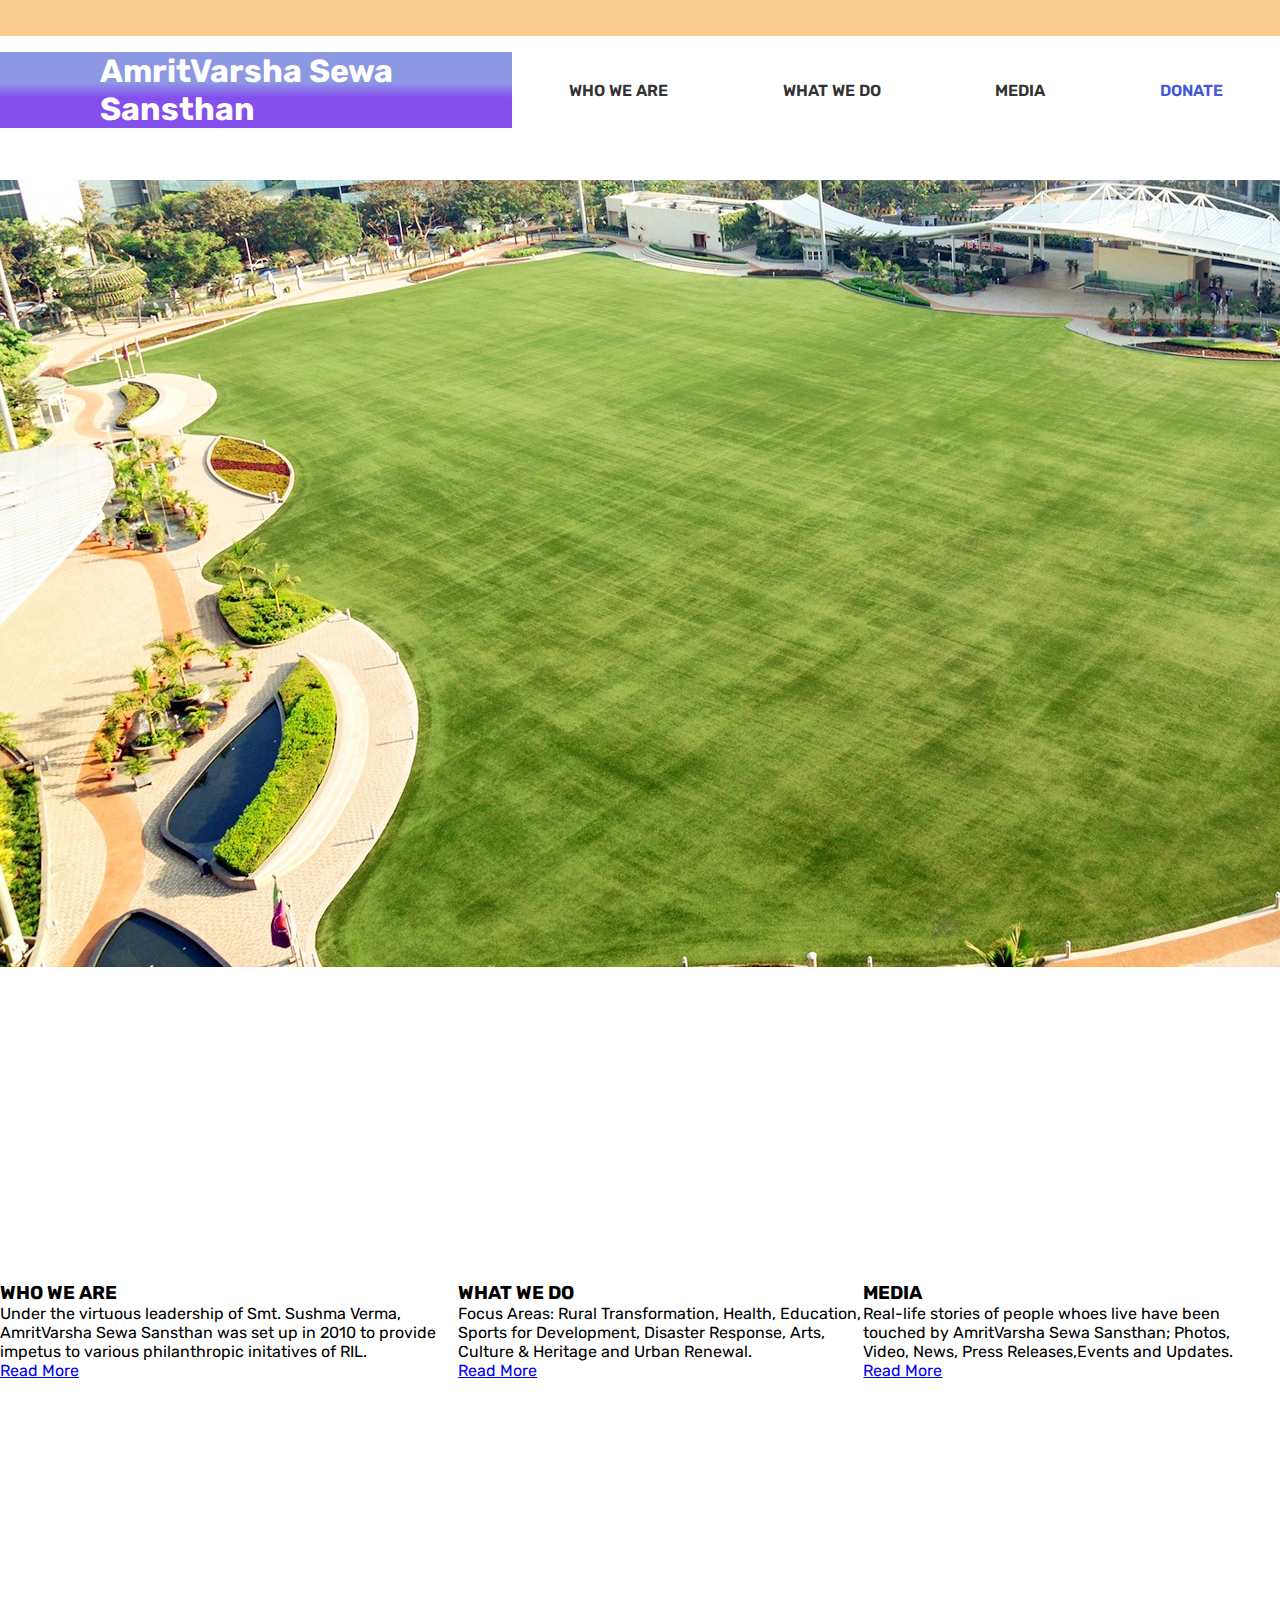
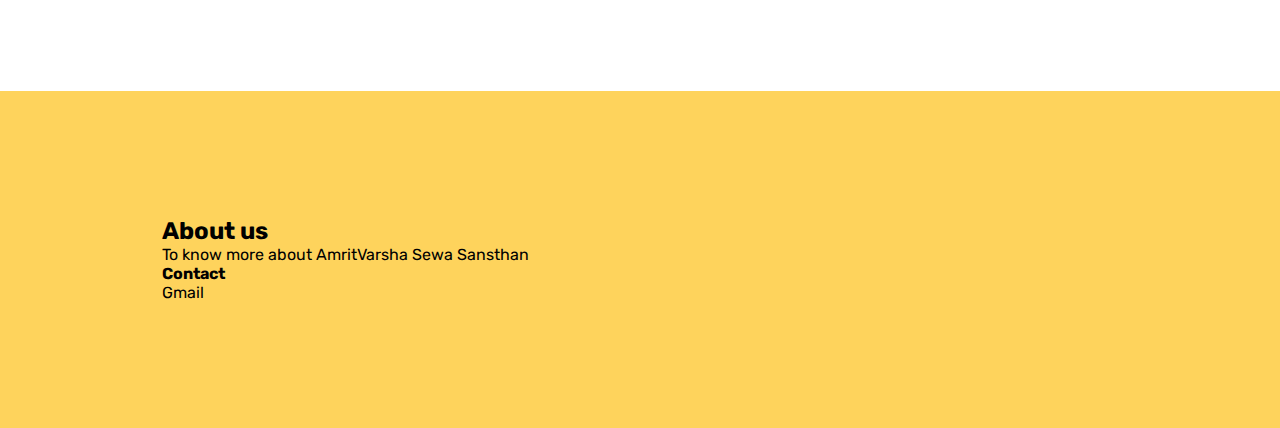
==== src/Index.html @ e35de28b "new file added" ====
<!Doctype html>
<html>
<head>
<title></title>
	<link rel="stylesheet" href="css/style.css">
	<link href="https://fonts.googleapis.com/css2?family=Rubik:ital,wght@0,300;0,400;0,500;0,600;0,700;0,800;0,900;1,300;1,400;1,500;1,600;1,700;1,800;1,900&display=swap" rel="stylesheet">
	
</head>
<body>

<header>
    <section class="navsection">
	    <div class="logo">
		    <h1>AmritVarsha Sewa Sansthan</h1>
		</div>
		<nav>
		  <a href="Who we are.html">WHO WE ARE</a>
      <a href="What we do.html">WHAT WE DO</a>
      <a href="#">MEDIA</a>
		  <a href="Donate.html">DONATE</a>
		</nav>
	</section>
   
  <div id="container">
    <div id="sliderbox">
      <img src="css/assets/image1.jpg"/>
     
    </div>
  </div>

  
	
  <main>
    <div class="col-md-4 col-12 text-center">
      <div class="card mr-2 d-inline-block shadow-lg">
      </div>
      <div class="card-body">
    <h3 class="card-title">WHO WE ARE</h3>
    <p class="card-text">
        Under the virtuous leadership of 
        Smt. Sushma Verma, AmritVarsha 
        Sewa Sansthan was set up in 2010 to 
        provide impetus to various
        philanthropic initatives of RIL.
      </p>
      <a href="Read More.html" class="btn">Read More </a>
    </div>
  </div>

      <div class="col-md-4 col-12 text-center">
        <div class="card mr-2 d-inline-block shadow-lg">
          
        </div>
      
      <div class="card-body">
      <h3 class="card-title">WHAT WE DO </h3>
      <p class="card-text">
        Focus Areas: Rural Transformation, 
        Health, Education, Sports for 
        Development, Disaster Response, 
        Arts, Culture & Heritage 
        and Urban Renewal.
      </p>
      <a href="Read More 2.html" class="btn">Read More </a>
 </div>
    </div>

    <div class="col-md-4 col-12 text-center">
      <div class="card mr-2 d-inline-block shadow-lg">
      </div>
      <div class="card-body">
        <h3 class="card-title">MEDIA </h3>
        <p class="card-text">
          Real-life stories of people whoes 
          live have been touched by AmritVarsha 
          Sewa Sansthan; Photos, Video, News,
          Press Releases,Events and Updates.
        </p>
        <a href="Read More 3.html" class="btn">Read More </a>
      </div>
    </div>
  </div>
</main>

    

<footer>
  <div class="container-fluid p-0">
     <div class="row text-left">
       <div class="col-md-5 col-md-5">
         <h2 class="text-muted">About us</h2>
         <p class="text-muted">
          To know more about AmritVarsha Sewa Sansthan
        </p>
  
      </div>
      <div class="col-md-5">
        <h4 class="text-muted">Contact</h4>
        <p class="text-muted">Gmail</p>
      </div>
      
      </div>
 </div>
 </footer>
    

</body>
</html>
---- src/css/style.css ----
*{margin:0; padding:0; font-family: 'Rubik', sans-serif;}



.navsection{
	width:100%; height:20vh;
	display:flex; justify-content: space-around;
	align-items: center;
	background-image:linear-gradient(to top, #fff 80%, #facb8e 20%);

}

.logo{
	width:40%;
	color:#fff;
    background-image:linear-gradient(#8d98e3 40%, #854fee 60%);
    padding-left:100px;
    box-sizing: border-box;

}


@keyframes aagepiche{
	from{padding-left:40px;}
	to{padding-right:40px;}
	
}

nav{
	width:60%;
	display:flex;
	justify-content: space-around;
}

nav a{
	text-decoration:none;
	text-transform:uppercase;
	color:rgb(51, 50, 50);
	font-weight:600;
	font-size:16px;
	position:relative;
}


nav a:last-child{
	color:#4458dc;
} 

nav a:before{
	content:"";
	position:absolute;
	top:110%;
	left:0;
	width:0%;
	height:2px;
	border-bottom:2px solid #4458dc;
	transition:all 0.4s linear;
}

nav a:hover:before{
	width:100%; 
}



main{
	height:80vh;
	display:flex;
	justify-content:space-around;
	align-items:center;
	
}




/*Footer*/

footer{
    background:#fdba02a4;
    overflow-x:hidden;
    padding: 14vmin 18vmin;
}
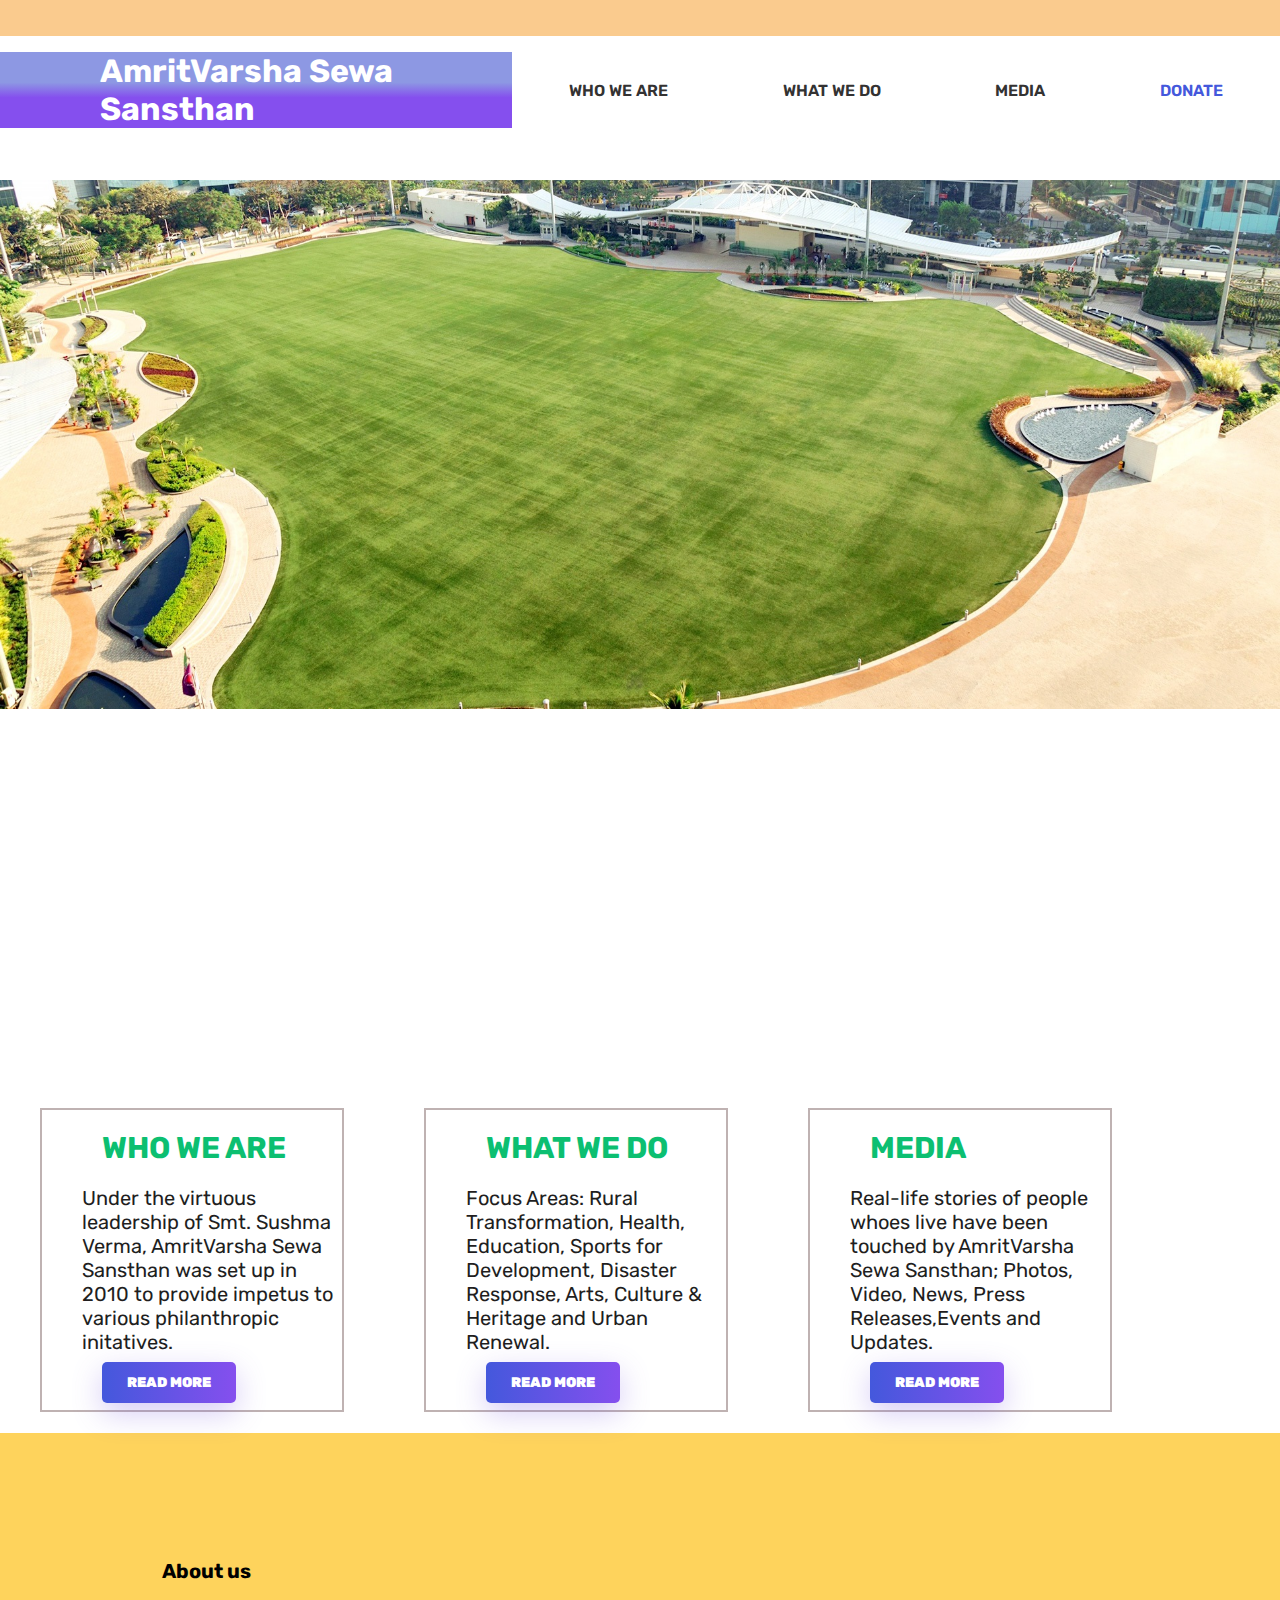
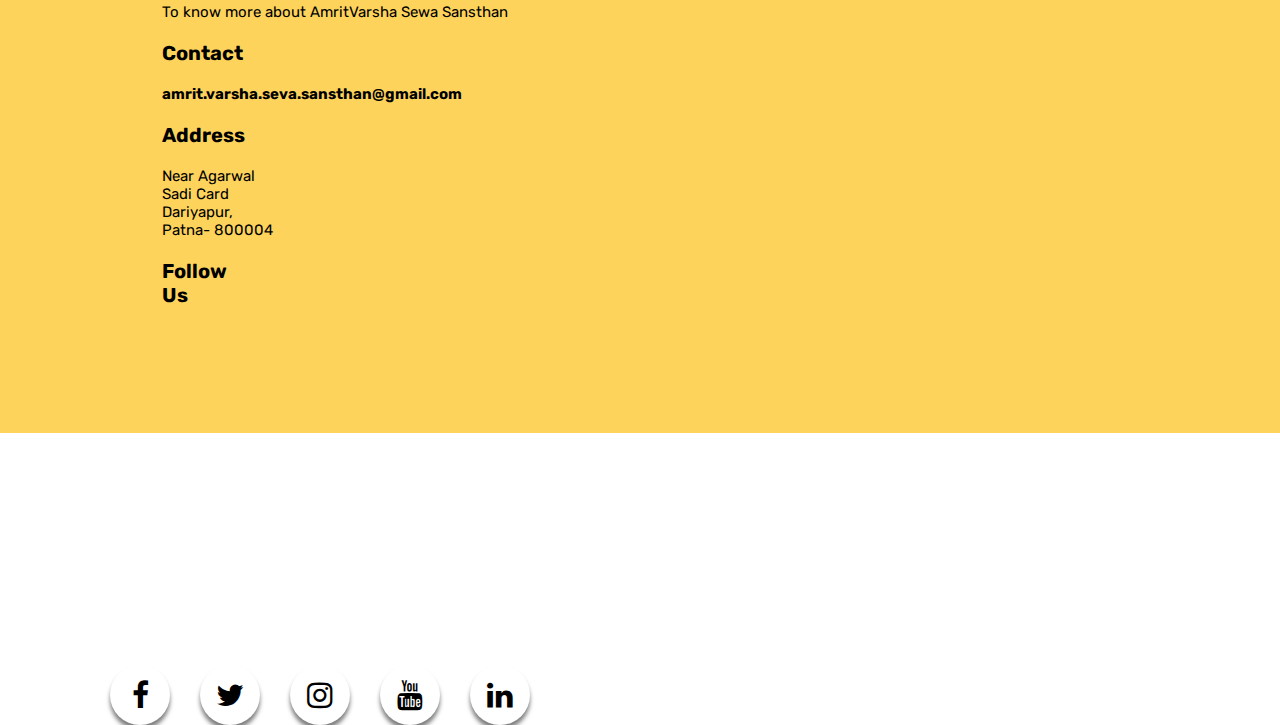
==== commit cbd48376: "version 1 for release" ====
--- a/src/Index.html
+++ b/src/Index.html
@@ -4,7 +4,7 @@
 <title></title>
 	<link rel="stylesheet" href="css/style.css">
 	<link href="https://fonts.googleapis.com/css2?family=Rubik:ital,wght@0,300;0,400;0,500;0,600;0,700;0,800;0,900;1,300;1,400;1,500;1,600;1,700;1,800;1,900&display=swap" rel="stylesheet">
-	
+  <link rel="stylesheet" href="https://stackpath.bootstrapcdn.com/font-awesome/4.7.0/css/font-awesome.min.css">
 </head>
 <body>
 
@@ -16,93 +16,128 @@
 		<nav>
 		  <a href="Who we are.html">WHO WE ARE</a>
       <a href="What we do.html">WHAT WE DO</a>
-      <a href="#">MEDIA</a>
+      <a href="Media.html">MEDIA</a>
 		  <a href="Donate.html">DONATE</a>
 		</nav>
 	</section>
    
-  <div id="container">
-    <div id="sliderbox">
+    
+         
+   
+      
+  
+    <div class="sliderbox">
+      <div id="slider">
       <img src="css/assets/image1.jpg"/>
+      
+      </div>
+    </div>
+    
+   
+ 
+   
+
      
-    </div>
-  </div>
-
+   
+  
   
 	
   <main>
-    <div class="col-md-4 col-12 text-center">
-      <div class="card mr-2 d-inline-block shadow-lg">
-      </div>
-      <div class="card-body">
-    <h3 class="card-title">WHO WE ARE</h3>
-    <p class="card-text">
+    
+      <div class="rectangle">
+        
+    <h3>WHO WE ARE</h3>
+    <p class="odd">
         Under the virtuous leadership of 
         Smt. Sushma Verma, AmritVarsha 
         Sewa Sansthan was set up in 2010 to 
         provide impetus to various
-        philanthropic initatives of RIL.
+        philanthropic initatives.
       </p>
-      <a href="Read More.html" class="btn">Read More </a>
+     <div class="box">
+       <div class="hover">
+      <a href="Read More.html" class="btn-1">Read More </a>
+      </div>
+      </div>
     </div>
-  </div>
+   
+ 
 
-      <div class="col-md-4 col-12 text-center">
-        <div class="card mr-2 d-inline-block shadow-lg">
-          
-        </div>
       
-      <div class="card-body">
-      <h3 class="card-title">WHAT WE DO </h3>
-      <p class="card-text">
+      <div class="rectangle-1">
+      <h3>WHAT WE DO </h3>
+      <p class="card">
         Focus Areas: Rural Transformation, 
         Health, Education, Sports for 
         Development, Disaster Response, 
         Arts, Culture & Heritage 
         and Urban Renewal.
       </p>
-      <a href="Read More 2.html" class="btn">Read More </a>
- </div>
-    </div>
-
-    <div class="col-md-4 col-12 text-center">
-      <div class="card mr-2 d-inline-block shadow-lg">
-      </div>
-      <div class="card-body">
-        <h3 class="card-title">MEDIA </h3>
-        <p class="card-text">
+      <div class="box">
+        <div class="hover">
+       <a href="Read More 2.html" class="btn-2">Read More </a>
+       </div>
+       </div>
+     </div>
+    
+     
+      <div class="rectangle-2">
+        <h3>MEDIA </h3>
+        <p class="card-1">
           Real-life stories of people whoes 
           live have been touched by AmritVarsha 
           Sewa Sansthan; Photos, Video, News,
           Press Releases,Events and Updates.
         </p>
-        <a href="Read More 3.html" class="btn">Read More </a>
-      </div>
-    </div>
-  </div>
+        <div class="box">
+          <div class="hover">
+         <a href="Read More 3.html" class="btn-3">Read More </a>
+         </div>
+         </div>
+       </div>
+     
+
+
 </main>
 
     
 
 <footer>
-  <div class="container-fluid p-0">
-     <div class="row text-left">
-       <div class="col-md-5 col-md-5">
-         <h2 class="text-muted">About us</h2>
-         <p class="text-muted">
+  <div class="footer">
+         <h2 >About us</h2>
+         <p class="free" >
           To know more about AmritVarsha Sewa Sansthan
         </p>
-  
-      </div>
-      <div class="col-md-5">
-        <h4 class="text-muted">Contact</h4>
-        <p class="text-muted">Gmail</p>
-      </div>
-      
-      </div>
- </div>
- </footer>
-    
+  <div class="slide">
+       <h4>Contact</h4>
+       <p class="email"> <strong>amrit.varsha.seva.sansthan@gmail.com</strong></p>
+
+  <div class="footer-2">
+       <h5>Address</h5>
+       <p class="free -2">Near Agarwal Sadi Card Dariyapur, Patna- 800004</p>
+       
+    <div class="footer-3">
+      <h4>Follow Us</h4>
+     
+
+
+     <div class="social-menu">
+       <ul>
+         <li><a href="https://www.facebook.com/Amritvarsha-seva-Sansthan-104605525027345"><i class="fa fa-facebook"></i></a></li>
+         <li><a href="https://twitter.com/AmritSeva"><i class="fa fa-twitter"></i></a></li>
+         <li><a href="https://www.instagram.com/amrit.varsha.seva.sansthan/"><i class="fa fa-instagram"></i></a></li>
+         <li><a href="#"><i class="fa fa-youtube"></i></a></li>
+         <li><a href="#"><i class="fa fa-linkedin"></i></a></li>
+       
+       </ul>
+     </div>
+
+ </div>    
+</div>      
+</div>       
+</div>
+</footer>
+
 
 </body>
 </html>--- a/src/css/style.css
+++ b/src/css/style.css
@@ -60,9 +60,19 @@
 nav a:hover:before{
 	width:100%; 
 }
-
-
-
+.slider-box{
+	width:90%;
+	height:90vh;
+	margin:30px auto;
+	position: relative;
+}
+#slider{
+	width:100%;
+	display: inline-flex;
+}
+#slider img{
+	width:100%;
+}
 main{
 	height:80vh;
 	display:flex;
@@ -72,6 +82,161 @@
 }
 
 
+.rectangle{
+	float:left;
+	width:50%;
+	position:absolute;
+	left:15%;
+	top:140%;
+	transform:translate(-50%,-50%);
+	width:300px;
+	height:300px;
+	border:2px solid #bfb2b2;
+	background:rgb(255, 255, 255);
+  }
+
+  .rectangle h3 {
+	font-size:30px;
+	float:center;
+	margin-top: 20px;
+	margin-left:60px;
+    color:rgb(12, 191, 113);
+}
+
+.rectangle .odd{
+	font-size: 20px;
+	margin-top: 20px;
+	margin-left:40px;
+    color:rgb(33, 30, 30);
+}
+
+.box .btn-1{
+	text-decoration:none;
+	font-weight: 900;
+	font-size: 14px;
+	margin-top: 8px;
+	margin-left:60px;
+	text-align: center;
+	padding: 12px 25px;
+	cursor: pointer;
+	text-transform:uppercase;
+	border-radius: 5px;
+	display: inline-block;
+	margin-right: 50px;
+	color:#fff;
+	background-image:linear-gradient(to right,#4458dc 0%,#854fee 100%);
+	box-shadow:0 10px 30px rgba(118,85,225,.3);
+}
+.box .btn-1:hover{
+	border:2px solid #4458dc;
+	color:#222;
+	background-color:#fff;
+	box-shadow:none;
+	background-image:none;
+}
+
+.rectangle-1{
+	float:left;
+	width:50%;
+	position:absolute;
+	left:45%;
+	top:140%;
+	transform:translate(-50%,-50%);
+	width:300px;
+	height:300px;
+	border:2px solid #bfb2b2;
+	background:rgb(255, 255, 255);
+  }
+  .rectangle-1 h3 {
+	font-size:30px;
+	float:center;
+	margin-top: 20px;
+	margin-left:60px;
+    color:rgb(12, 191, 113);
+}
+
+.rectangle-1 .card{
+	font-size: 20px;
+	margin-top: 20px;
+	margin-left:40px;
+    color:rgb(33, 30, 30);
+}
+.box .btn-2{
+	text-decoration:none;
+	font-weight: 900;
+	font-size: 14px;
+	margin-top: 8px;
+	margin-left:60px;
+	text-align: center;
+	padding: 12px 25px;
+	cursor: pointer;
+	text-transform:uppercase;
+	border-radius: 5px;
+	display: inline-block;
+	margin-right: 50px;
+	color:#fff;
+	background-image:linear-gradient(to right,#4458dc 0%,#854fee 100%);
+	box-shadow:0 10px 30px rgba(118,85,225,.3);
+}
+.box .btn-2:hover{
+	border:2px solid #4458dc;
+	color:#222;
+	background-color:#fff;
+	box-shadow:none;
+	background-image:none;
+}
+.rectangle-2{
+	float:left;
+	width:50%;
+	position:absolute;
+	left:75%;
+	top:140%;
+	transform:translate(-50%,-50%);
+	width:300px;
+	height:300px;
+	border:2px solid #bfb2b2;
+	background:rgb(255, 255, 255);
+  }
+  .rectangle-2 h3 {
+	font-size:30px;
+	float:center;
+	margin-top: 20px;
+	margin-left:60px;
+    color:rgb(12, 191, 113);
+}
+
+.rectangle-2 .card-1{
+	font-size: 20px;
+	margin-top: 20px;
+	margin-left:40px;
+    color:rgb(33, 30, 30);
+}
+.box .btn-3{
+	text-decoration:none;
+	font-weight: 900;
+	font-size: 14px;
+	margin-top: 8px;
+	margin-left:60px;
+	text-align: center;
+	padding: 12px 25px;
+	cursor: pointer;
+	text-transform:uppercase;
+	border-radius: 5px;
+	display: inline-block;
+	margin-right: 50px;
+	color:#fff;
+	background-image:linear-gradient(to right,#4458dc 0%,#854fee 100%);
+	box-shadow:0 10px 30px rgba(118,85,225,.3);
+}
+.box .btn-3:hover{
+	border:2px solid #4458dc;
+	color:#222;
+	background-color:#fff;
+	box-shadow:none;
+	background-image:none;
+}
+
+
 
 
 /*Footer*/
@@ -79,7 +244,106 @@
 footer{
     background:#fdba02a4;
     overflow-x:hidden;
-    padding: 14vmin 18vmin;
-}
-
-
+	padding: 14vmin 18vmin;
+}
+.footer{
+	float:left;
+	width:50%;
+}
+.footer h2 {
+	font-size:20px;
+}
+.footer .free{
+	font-size: 15px;
+	margin-top: 20px;
+	margin-bottom: 20px;
+}
+.slide{
+	float:left;
+	width:50%;
+}
+.slide h4 {
+	font-size:20px;
+}
+.slide .email{
+	font-size: 15px;
+	margin-top: 20px;
+	margin-bottom: 20px;
+}
+.footer-2{
+	float:left;
+	width:50%;
+}
+.footer-2 h5 {
+	font-size:20px;
+}
+.footer-2 .free-2{
+	font-size: 15px;
+	margin-top: 20px;
+	margin-bottom: 20px;
+}
+
+.footer-3 {
+	float:left;
+	width:50%;
+}
+.footer-3 h4 {
+	font-size:20px;
+}
+
+
+.social-menu ul{
+	position:absolute;
+	top:255%;
+	left:25%;
+	padding:0;
+	margin:0;
+	transform:translate(-50%,-50%);
+	display:flex;
+	}
+
+
+.social-menu ul li {
+	list-style:none;
+	margin: 0 15px;
+}
+
+.social-menu ul li .fa{
+	font-size: 30px;
+	line-height:60px;
+	transition: .6s;
+	color:#000;
+}
+.social-menu ul li .fa:hover{
+	color:#fff;
+}
+
+.social-menu ul li a{
+	position:relative;
+	display:block;
+	width:60px;
+	height:60px;
+	border-radius:50%;
+	background-color: #fff;
+	text-align:center;
+	transition:.6s;
+	box-shadow: 0 5px 4px rgba(0,0,0,.5);
+}
+.social-menu ul li a:hover{
+	transform:translate(0,-10px);
+}
+.social-menu ul li:nth-child(1) a:hover{
+	background-color: #3b5999;
+}
+.social-menu ul li:nth-child(2) a:hover{
+	background-color: #55acee;
+}
+.social-menu ul li:nth-child(3) a:hover{
+	background-color: #e4405f;
+}
+.social-menu ul li:nth-child(4) a:hover{
+	background-color: red;
+}
+.social-menu ul li:nth-child(5) a:hover{
+	background-color: #0077B5;
+}
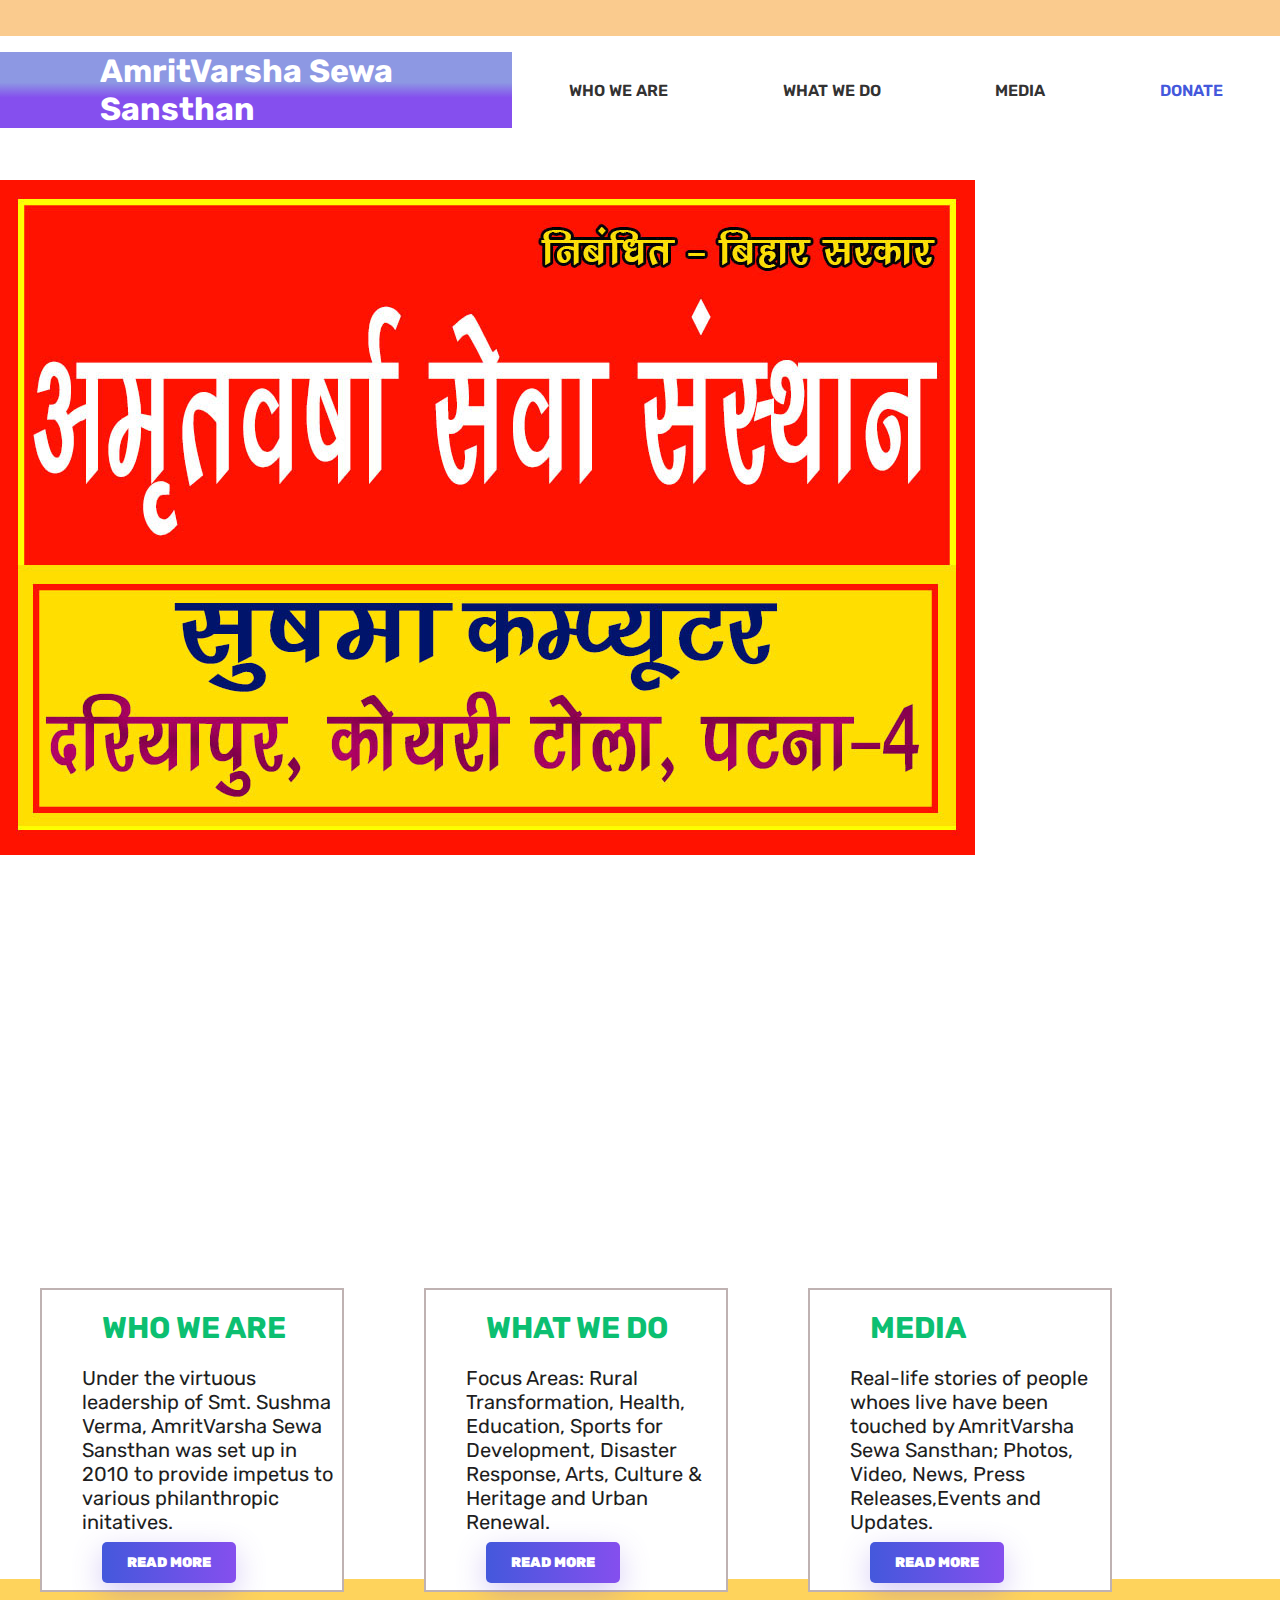
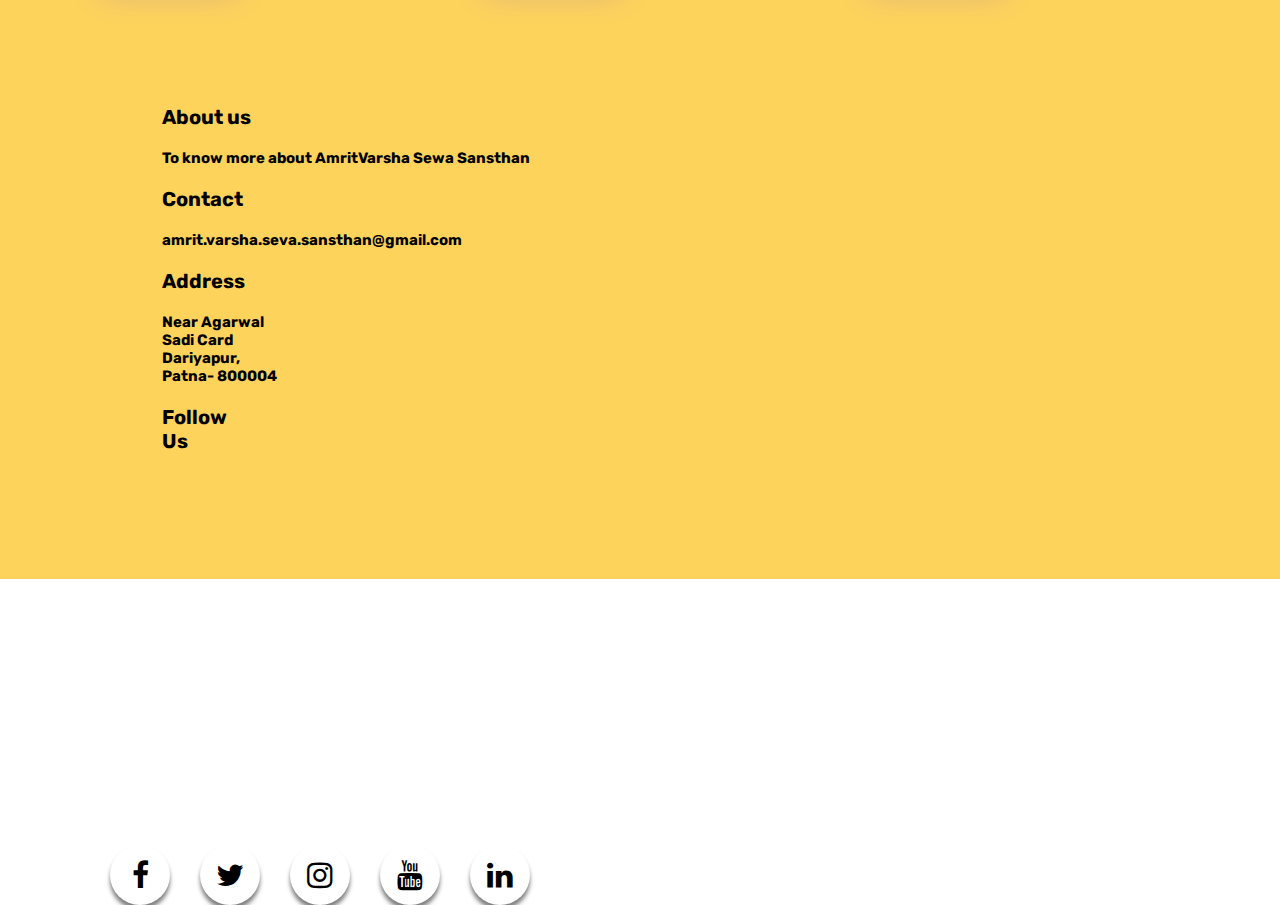
==== commit 2a1992cc: "first release test" ====
--- a/src/Index.html
+++ b/src/Index.html
@@ -26,12 +26,12 @@
    
       
   
-    <div class="sliderbox">
-      <div id="slider">
-      <img src="css/assets/image1.jpg"/>
+    
+      <img src="css/assets/image16.jpg"/>
       
-      </div>
-    </div>
+      
+
+    
     
    
  
@@ -105,8 +105,8 @@
 <footer>
   <div class="footer">
          <h2 >About us</h2>
-         <p class="free" >
-          To know more about AmritVarsha Sewa Sansthan
+         <p class="free" > <strong>
+          To know more about AmritVarsha Sewa Sansthan </strong>
         </p>
   <div class="slide">
        <h4>Contact</h4>
@@ -114,7 +114,7 @@
 
   <div class="footer-2">
        <h5>Address</h5>
-       <p class="free -2">Near Agarwal Sadi Card Dariyapur, Patna- 800004</p>
+       <p class="free -2"> <strong>Near Agarwal Sadi Card Dariyapur, Patna- 800004 </strong></p>
        
     <div class="footer-3">
       <h4>Follow Us</h4>
--- a/src/css/style.css
+++ b/src/css/style.css
@@ -60,19 +60,7 @@
 nav a:hover:before{
 	width:100%; 
 }
-.slider-box{
-	width:90%;
-	height:90vh;
-	margin:30px auto;
-	position: relative;
-}
-#slider{
-	width:100%;
-	display: inline-flex;
-}
-#slider img{
-	width:100%;
-}
+
 main{
 	height:80vh;
 	display:flex;
@@ -87,7 +75,7 @@
 	width:50%;
 	position:absolute;
 	left:15%;
-	top:140%;
+	top:160%;
 	transform:translate(-50%,-50%);
 	width:300px;
 	height:300px;
@@ -140,7 +128,7 @@
 	width:50%;
 	position:absolute;
 	left:45%;
-	top:140%;
+	top:160%;
 	transform:translate(-50%,-50%);
 	width:300px;
 	height:300px;
@@ -190,7 +178,7 @@
 	width:50%;
 	position:absolute;
 	left:75%;
-	top:140%;
+	top:160%;
 	transform:translate(-50%,-50%);
 	width:300px;
 	height:300px;
@@ -294,7 +282,7 @@
 
 .social-menu ul{
 	position:absolute;
-	top:255%;
+	top:275%;
 	left:25%;
 	padding:0;
 	margin:0;
